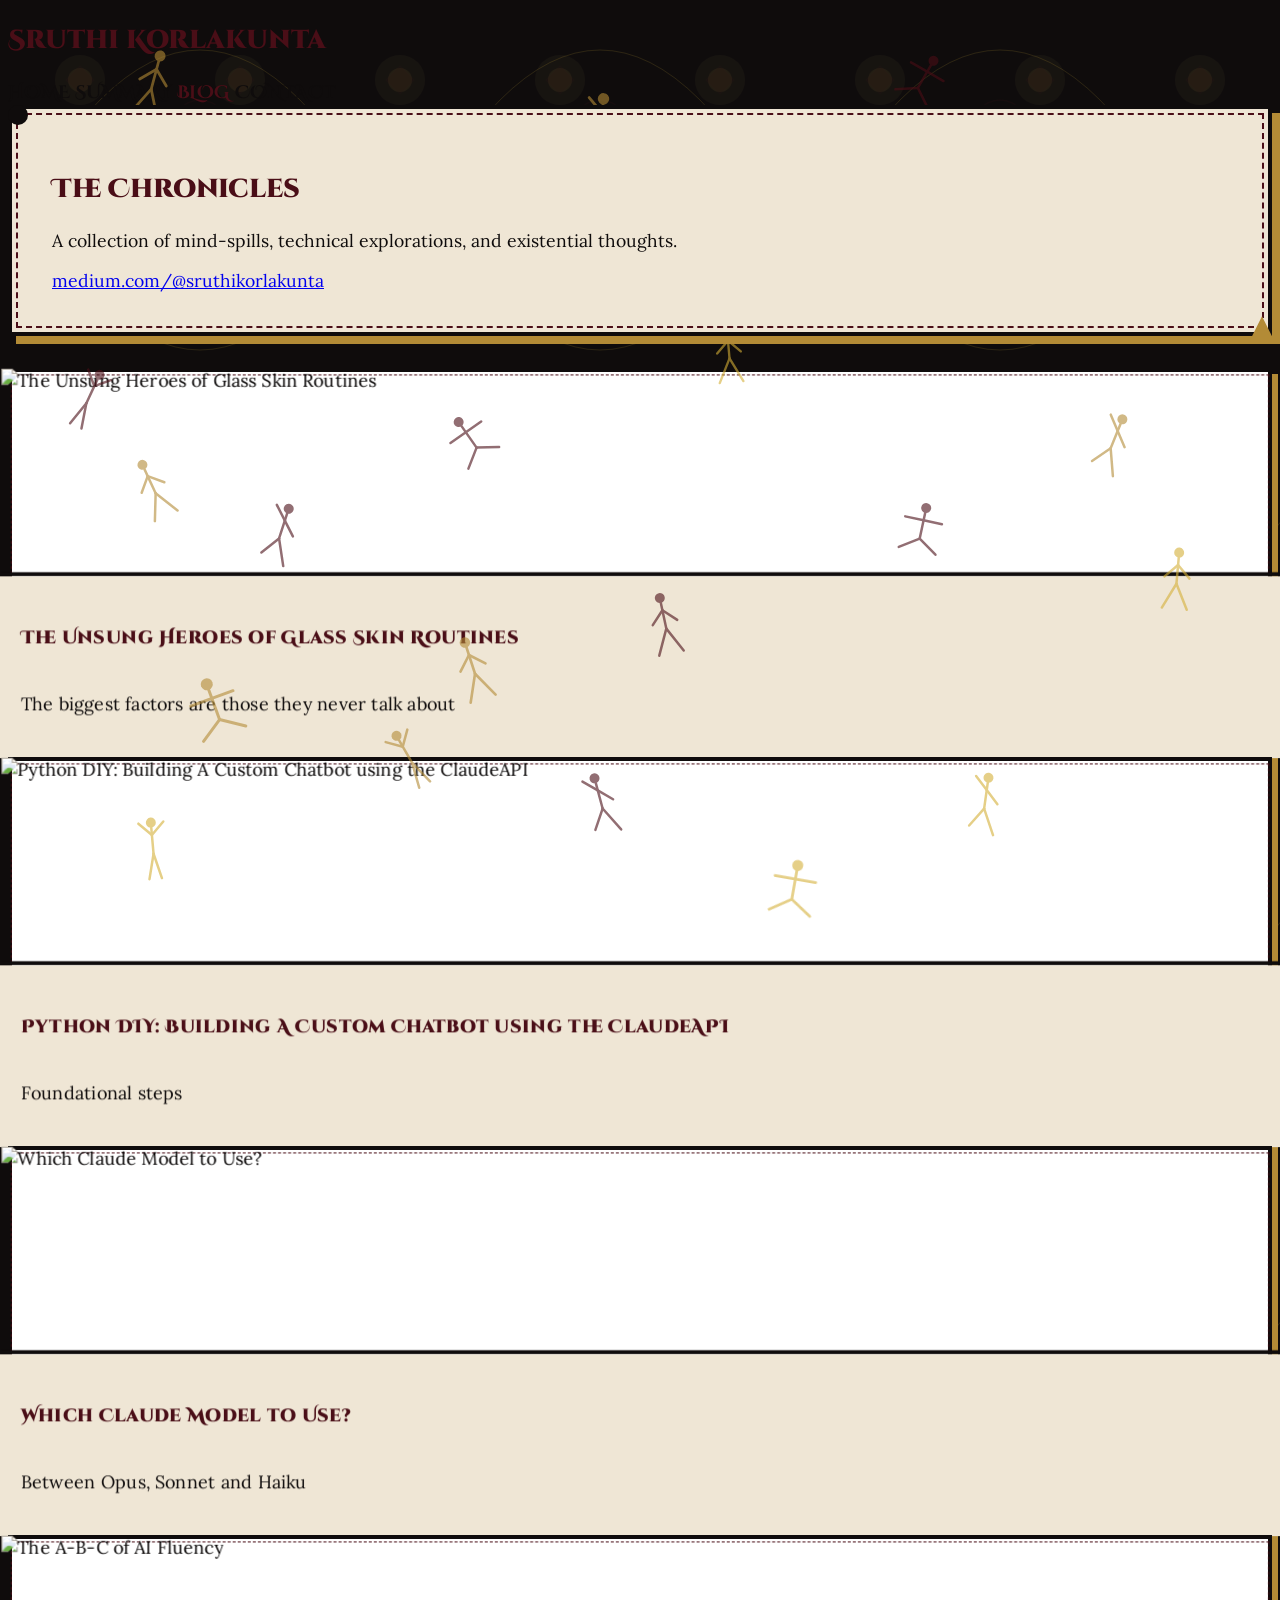
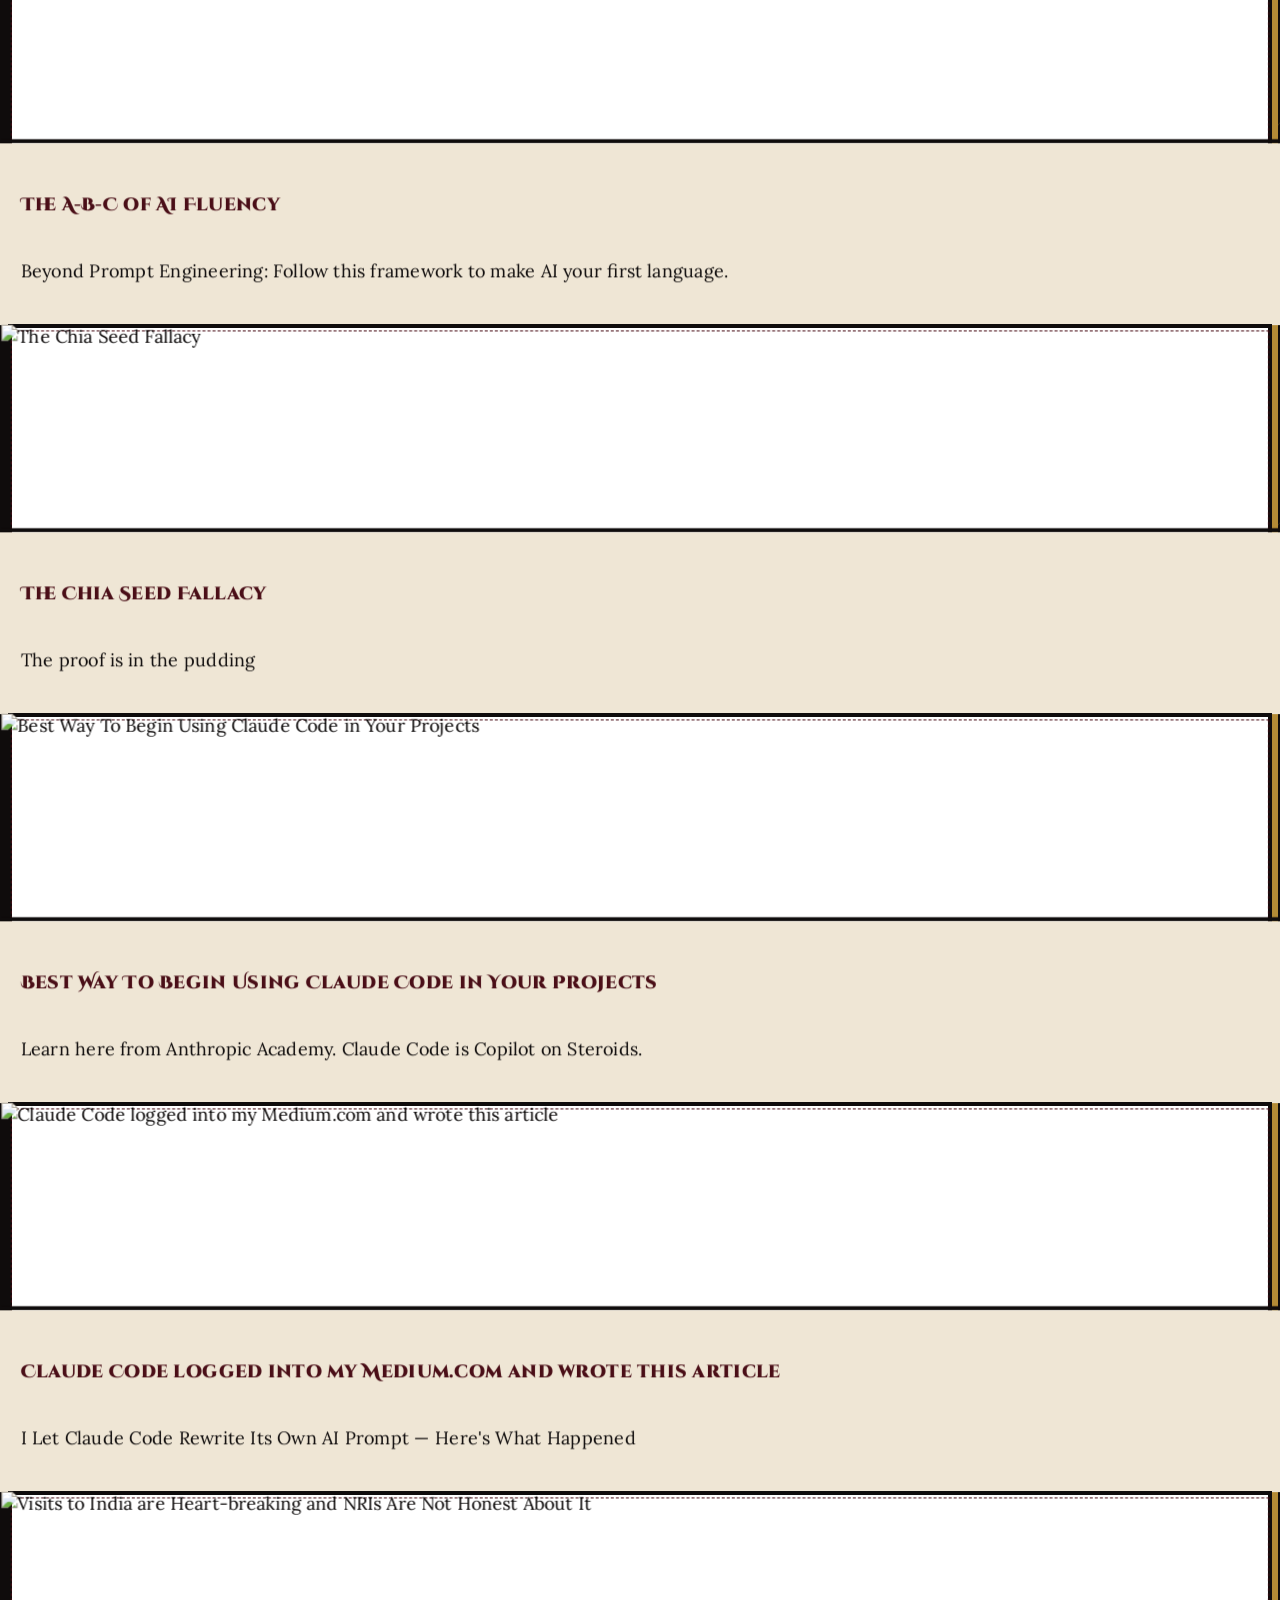
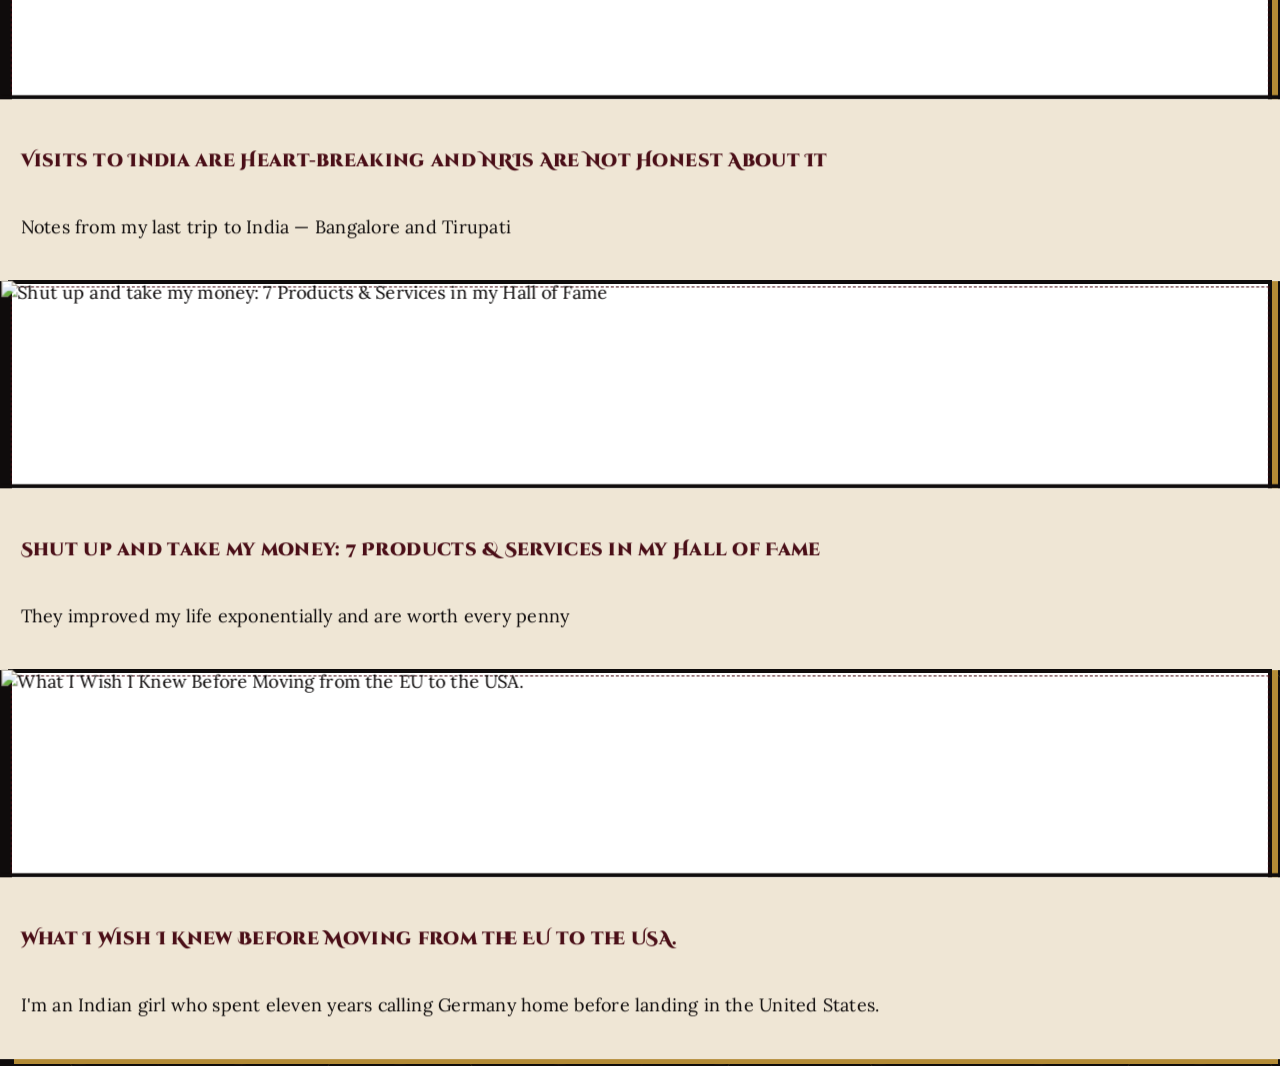
==== blog.html @ f7aee9c6 "Website ArtNouveau Initial commit with flat structure" ====
<!DOCTYPE html>
<html lang="en">
<head>
    <meta charset="UTF-8">
    <meta name="viewport" content="width=device-width, initial-scale=1.0">
    <title>Sruthi Korlakunta - Blog Chronicles</title>
    <script src="https://cdn.tailwindcss.com"></script>
    <link rel="preconnect" href="https://fonts.googleapis.com">
    <link rel="preconnect" href="https://fonts.gstatic.com" crossorigin>
    <link href="https://fonts.googleapis.com/css2?family=Cinzel+Decorative:wght@400;700;900&family=Lora:ital,wght@0,400;0,700;1,400&display=swap" rel="stylesheet">
    <style>
        :root {
            --klimt-gold: #B38B36;
            --klimt-yellow: #D4AF37;
            --klimt-red: #4A0E17;
            --klimt-black: #0F0C0C;
            --klimt-cream: #EFE6D5;
        }
        body {
            font-family: 'Lora', serif;
            background-color: var(--klimt-black);
            background-image: 
                url("data:image/svg+xml,%3Csvg xmlns='http://www.w3.org/2000/svg' width='160' height='160' viewBox='0 0 160 160'%3E%3Cg fill-opacity='0.07'%3E%3Cpath fill='%23B38B36' d='M0 80 Q 40 0, 80 80 T 160 80 Q 120 160, 80 80 T 0 80 Z'/%3E%3Cpath fill='%234A0E17' d='M80 0 Q 160 40, 80 80 T 80 160 Q 0 120, 80 80 T 80 0 Z'/%3E%3Ccircle cx='80' cy='80' r='25' fill='%23E5C158' fill-opacity='0.04'/%3E%3Ccircle cx='80' cy='80' r='12' fill='%23B38B36' fill-opacity='0.08'/%3E%3Crect x='70' y='70' width='20' height='20' fill='%234A0E17' fill-opacity='0.08' transform='rotate(45 80 80)'/%3E%3C/g%3E%3C/svg%3E"),
                url("data:image/svg+xml,%3Csvg xmlns='http://www.w3.org/2000/svg' width='400' height='400' viewBox='0 0 400 400'%3E%3Cpath d='M 100 100 Q 200 0 300 100 Q 400 200 300 300 Q 200 400 100 300 Q 0 200 100 100 Z' fill='none' stroke='%23D4AF37' stroke-width='1' stroke-opacity='0.15'/%3E%3Cpath d='M 150 150 Q 200 50 250 150 Q 350 200 250 250 Q 200 350 150 250 Q 50 200 150 150 Z' fill='none' stroke='%234A0E17' stroke-width='1' stroke-opacity='0.15'/%3E%3C/svg%3E");
            color: var(--klimt-black);
            min-height: 100vh;
            position: relative;
            overflow-x: hidden;
            font-size: 1.1rem;
        }
        
        h1, h2, h3, h4 {
            font-family: 'Cinzel Decorative', serif;
            color: var(--klimt-red);
            font-weight: 900;
        }
        
        .bento-box {
            background-color: var(--klimt-cream);
            border: 4px solid var(--klimt-black);
            border-radius: 0;
            position: relative;
            padding: 2.5rem;
            box-shadow: 8px 8px 0px var(--klimt-gold);
            z-index: 20;
            margin-bottom: 2rem;
        }

        .klimt-border {
            position: absolute;
            top: 4px; left: 4px; right: 4px; bottom: 4px;
            border: 2px dashed var(--klimt-red);
            pointer-events: none;
        }
        .klimt-border::before, .klimt-border::after {
            content: '';
            position: absolute;
            width: 20px; height: 20px;
            background-color: var(--klimt-black);
        }
        .klimt-border::before {
            top: -10px; left: -10px;
            border-radius: 50%;
        }
        .klimt-border::after {
            bottom: -10px; right: -10px;
            clip-path: polygon(50% 0%, 0% 100%, 100% 100%);
            background-color: var(--klimt-gold);
        }

        .link-hover {
            color: var(--klimt-black);
            text-decoration: none;
            transition: all 0.2s ease;
            font-family: 'Cinzel Decorative', serif;
            text-transform: uppercase;
            font-weight: 700;
        }
        .link-hover:hover {
            color: var(--klimt-red);
        }
        .active-link {
            color: var(--klimt-red);
            border-bottom: 2px solid var(--klimt-red);
        }

        /* ---------------------------------------------------
           Dancing Stick Figures Animations
           --------------------------------------------------- */
        .dancing-bg {
            position: fixed;
            top: 0; left: 0; right: 0; bottom: 0;
            pointer-events: none;
            z-index: 10;
            opacity: 0.6;
        }
        
        @keyframes flyOutCurve {
            0% { transform: translate(0, 0) scale(1) rotate(0deg); opacity: 1; filter: drop-shadow(0 0 8px currentColor); }
            100% { transform: translate(150vw, -150vh) scale(5) rotate(180deg); opacity: 0; filter: drop-shadow(0 0 30px currentColor); }
        }

        .dancer {
            position: absolute;
            width: 50px; height: 75px;
            pointer-events: auto;
            transition: filter 0.3s;
        }
        .dancer:hover {
            animation: flyOutCurve 1.5s cubic-bezier(0.25, 1, 0.5, 1) forwards !important;
            z-index: 100;
        }
        .dancer:hover .arm-l { animation: waveArmL 0.4s infinite alternate ease-in-out; }
        .dancer:hover .arm-r { animation: waveArmR 0.4s infinite alternate ease-in-out; }
        .dancer:hover .leg-l { animation: kickLegL 0.4s infinite alternate ease-in-out; }
        .dancer:hover .leg-r { animation: kickLegR 0.4s infinite alternate ease-in-out; }
        .dancer:hover .head { animation: bopHead 0.4s infinite alternate ease-in-out; }

        @keyframes waveArmL { to { transform: rotate(45deg); } }
        @keyframes waveArmR { to { transform: rotate(-45deg); } }
        @keyframes kickLegL { to { transform: rotate(30deg); } }
        @keyframes kickLegR { to { transform: rotate(-30deg); } }
        @keyframes bopHead { to { transform: translate(2px, 3px); } }

        /* 3D Dynamic Card Styling */
        .card-wrapper {
            perspective: 1200px;
            height: 100%;
            display: block;
        }
        .card-3d {
            background-color: #fff;
            border: 4px solid var(--klimt-black);
            height: 100%;
            display: flex;
            flex-direction: column;
            transform-style: preserve-3d;
            transition: transform 0.2s ease-out, box-shadow 0.2s ease-out;
            box-shadow: 6px 6px 0px var(--klimt-gold);
            position: relative;
            cursor: pointer;
        }
        .card-3d::after {
            content: '';
            position: absolute;
            top: 4px; left: 4px; right: 4px; bottom: 4px;
            border: 1px dashed var(--klimt-red);
            pointer-events: none;
            transform: translateZ(10px);
        }
        .card-image-container {
            height: 200px;
            overflow: hidden;
            border-bottom: 4px solid var(--klimt-black);
            transform: translateZ(20px);
        }
        .card-3d img {
            width: 100%;
            height: 100%;
            object-fit: cover;
            filter: sepia(0.2) contrast(1.1);
        }
        .card-content {
            padding: 1.5rem;
            flex-grow: 1;
            display: flex;
            flex-direction: column;
            transform: translateZ(30px);
            background-color: var(--klimt-cream);
        }
    </style>
</head>
<body class="p-6 md:p-12 flex flex-col min-h-screen">

    <!-- SVG Definitions for Stick Figures -->
    <svg width="0" height="0" style="position: absolute;">
        <defs>
            <g id="pose-1">
                <circle cx="20" cy="10" r="4" class="head" fill="currentColor" stroke="none" />
                <line x1="20" y1="14" x2="20" y2="35" class="body" stroke="currentColor" />
                <path d="M20,20 L10,30" class="arm-l" stroke="currentColor" style="transform-origin: 20px 20px;" />
                <path d="M20,20 L30,30" class="arm-r" stroke="currentColor" style="transform-origin: 20px 20px;" />
                <path d="M20,35 L10,55" class="leg-l" stroke="currentColor" style="transform-origin: 20px 35px;" />
                <path d="M20,35 L30,55" class="leg-r" stroke="currentColor" style="transform-origin: 20px 35px;" />
            </g>
            <g id="pose-2">
                <circle cx="20" cy="10" r="4" class="head" fill="currentColor" stroke="none" />
                <line x1="20" y1="14" x2="20" y2="35" class="body" stroke="currentColor" />
                <path d="M20,20 L10,10" class="arm-l" stroke="currentColor" style="transform-origin: 20px 20px;" />
                <path d="M20,20 L30,30" class="arm-r" stroke="currentColor" style="transform-origin: 20px 20px;" />
                <path d="M20,35 L10,50" class="leg-l" stroke="currentColor" style="transform-origin: 20px 35px;" />
                <path d="M20,35 L30,55" class="leg-r" stroke="currentColor" style="transform-origin: 20px 35px;" />
            </g>
            <g id="pose-3">
                <circle cx="20" cy="10" r="4" class="head" fill="currentColor" stroke="none" />
                <line x1="20" y1="14" x2="20" y2="35" class="body" stroke="currentColor" />
                <path d="M20,20 L10,10" class="arm-l" stroke="currentColor" style="transform-origin: 20px 20px;" />
                <path d="M20,20 L30,10" class="arm-r" stroke="currentColor" style="transform-origin: 20px 20px;" />
                <path d="M20,35 L15,55" class="leg-l" stroke="currentColor" style="transform-origin: 20px 35px;" />
                <path d="M20,35 L25,55" class="leg-r" stroke="currentColor" style="transform-origin: 20px 35px;" />
            </g>
            <g id="pose-4">
                <circle cx="20" cy="10" r="4" class="head" fill="currentColor" stroke="none" />
                <line x1="20" y1="14" x2="20" y2="35" class="body" stroke="currentColor" />
                <path d="M20,20 L5,20" class="arm-l" stroke="currentColor" style="transform-origin: 20px 20px;" />
                <path d="M20,20 L35,20" class="arm-r" stroke="currentColor" style="transform-origin: 20px 20px;" />
                <path d="M20,35 L5,45" class="leg-l" stroke="currentColor" style="transform-origin: 20px 35px;" />
                <path d="M20,35 L35,45" class="leg-r" stroke="currentColor" style="transform-origin: 20px 35px;" />
            </g>
        </defs>
    </svg>

    <div class="dancing-bg">
        <svg class="dancer" style="top: 5%; left: 10%; transform: rotate(15deg) scale(1.1); color: var(--klimt-gold);" viewBox="0 0 40 60" stroke-width="2" fill="none" stroke-linecap="round"><use href="#pose-1"/></svg>
        <svg class="dancer" style="top: 15%; left: 85%; transform: rotate(-10deg); color: var(--klimt-yellow);" viewBox="0 0 40 60" stroke-width="2" fill="none" stroke-linecap="round"><use href="#pose-2"/></svg>
        <svg class="dancer" style="top: 40%; left: 5%; transform: rotate(25deg); color: var(--klimt-red);" viewBox="0 0 40 60" stroke-width="2" fill="none" stroke-linecap="round"><use href="#pose-3"/></svg>
        <svg class="dancer" style="top: 75%; left: 15%; transform: rotate(-20deg) scale(1.2); color: var(--klimt-gold);" viewBox="0 0 40 60" stroke-width="2" fill="none" stroke-linecap="round"><use href="#pose-4"/></svg>
        <svg class="dancer" style="top: 60%; left: 90%; transform: rotate(5deg); color: var(--klimt-yellow);" viewBox="0 0 40 60" stroke-width="2" fill="none" stroke-linecap="round"><use href="#pose-1"/></svg>
        <svg class="dancer" style="top: 85%; left: 45%; transform: rotate(-15deg); color: var(--klimt-red);" viewBox="0 0 40 60" stroke-width="2" fill="none" stroke-linecap="round"><use href="#pose-2"/></svg>
        <svg class="dancer" style="top: 25%; left: 65%; transform: rotate(35deg) scale(0.9); color: var(--klimt-gold);" viewBox="0 0 40 60" stroke-width="2" fill="none" stroke-linecap="round"><use href="#pose-3"/></svg>
        <svg class="dancer" style="top: 45%; left: 35%; transform: rotate(-35deg); color: var(--klimt-red);" viewBox="0 0 40 60" stroke-width="2" fill="none" stroke-linecap="round"><use href="#pose-4"/></svg>
        <svg class="dancer" style="top: 30%; left: 25%; transform: rotate(45deg); color: var(--klimt-yellow);" viewBox="0 0 40 60" stroke-width="2" fill="none" stroke-linecap="round"><use href="#pose-1"/></svg>
        <svg class="dancer" style="top: 10%; left: 45%; transform: rotate(5deg) scale(1.15); color: var(--klimt-gold);" viewBox="0 0 40 60" stroke-width="2" fill="none" stroke-linecap="round"><use href="#pose-2"/></svg>
        <svg class="dancer" style="top: 90%; left: 10%; transform: rotate(-5deg); color: var(--klimt-yellow);" viewBox="0 0 40 60" stroke-width="2" fill="none" stroke-linecap="round"><use href="#pose-3"/></svg>
        <svg class="dancer" style="top: 55%; left: 70%; transform: rotate(12deg); color: var(--klimt-red);" viewBox="0 0 40 60" stroke-width="2" fill="none" stroke-linecap="round"><use href="#pose-4"/></svg>
        <svg class="dancer" style="top: 70%; left: 35%; transform: rotate(-18deg) scale(1.05); color: var(--klimt-gold);" viewBox="0 0 40 60" stroke-width="2" fill="none" stroke-linecap="round"><use href="#pose-1"/></svg>
        <svg class="dancer" style="top: 85%; left: 75%; transform: rotate(8deg); color: var(--klimt-yellow);" viewBox="0 0 40 60" stroke-width="2" fill="none" stroke-linecap="round"><use href="#pose-2"/></svg>
        <svg class="dancer" style="top: 20%; left: 40%; transform: rotate(-25deg); color: var(--klimt-red);" viewBox="0 0 40 60" stroke-width="2" fill="none" stroke-linecap="round"><use href="#pose-3"/></svg>
        <svg class="dancer" style="top: 12%; left: 25%; transform: rotate(40deg); color: var(--klimt-gold);" viewBox="0 0 40 60" stroke-width="2" fill="none" stroke-linecap="round"><use href="#pose-4"/></svg>
        <svg class="dancer" style="top: 35%; left: 55%; transform: rotate(-5deg) scale(0.95); color: var(--klimt-yellow);" viewBox="0 0 40 60" stroke-width="2" fill="none" stroke-linecap="round"><use href="#pose-1"/></svg>
        <svg class="dancer" style="top: 55%; left: 20%; transform: rotate(18deg); color: var(--klimt-red);" viewBox="0 0 40 60" stroke-width="2" fill="none" stroke-linecap="round"><use href="#pose-2"/></svg>
        <svg class="dancer" style="top: 80%; left: 30%; transform: rotate(-30deg); color: var(--klimt-gold);" viewBox="0 0 40 60" stroke-width="2" fill="none" stroke-linecap="round"><use href="#pose-3"/></svg>
        <svg class="dancer" style="top: 95%; left: 60%; transform: rotate(10deg) scale(1.1); color: var(--klimt-yellow);" viewBox="0 0 40 60" stroke-width="2" fill="none" stroke-linecap="round"><use href="#pose-4"/></svg>
        <svg class="dancer" style="top: 65%; left: 50%; transform: rotate(-12deg); color: var(--klimt-red);" viewBox="0 0 40 60" stroke-width="2" fill="none" stroke-linecap="round"><use href="#pose-1"/></svg>
        <svg class="dancer" style="top: 45%; left: 85%; transform: rotate(22deg); color: var(--klimt-gold);" viewBox="0 0 40 60" stroke-width="2" fill="none" stroke-linecap="round"><use href="#pose-2"/></svg>
        <svg class="dancer" style="top: 25%; left: 45%; transform: rotate(-8deg) scale(1.2); color: var(--klimt-yellow);" viewBox="0 0 40 60" stroke-width="2" fill="none" stroke-linecap="round"><use href="#pose-3"/></svg>
        <svg class="dancer" style="top: 5%; left: 70%; transform: rotate(30deg); color: var(--klimt-red);" viewBox="0 0 40 60" stroke-width="2" fill="none" stroke-linecap="round"><use href="#pose-4"/></svg>
        <svg class="dancer" style="top: 50%; left: 10%; transform: rotate(-25deg); color: var(--klimt-gold);" viewBox="0 0 40 60" stroke-width="2" fill="none" stroke-linecap="round"><use href="#pose-1"/></svg>
    </div>

    <nav class="flex justify-between items-center mb-12 z-20 relative max-w-7xl mx-auto bg-[var(--klimt-cream)] border-4 border-[var(--klimt-black)] p-4 shadow-[6px_6px_0px_var(--klimt-gold)] w-full">
        <h1 class="text-3xl lg:text-4xl font-black tracking-wider m-0 text-[var(--klimt-red)]">Sruthi Korlakunta</h1>
        <div class="space-x-6 text-xl">
            <a href="index.html" class="link-hover">Home</a>
            <a href="summary.html" class="link-hover">Summary</a>
            <a href="blog.html" class="link-hover active-link">Blog</a>
            <a href="contact.html" class="link-hover">Contact</a>
        </div>
    </nav>

    <main class="max-w-7xl mx-auto z-20 relative w-full items-stretch flex-grow mb-12">
        <div class="bento-box text-center mb-16">
            <div class="klimt-border"></div>
            <h2 class="text-5xl mb-4 text-[var(--klimt-red)]">The Chronicles</h2>
            <p class="text-xl text-[var(--klimt-black)] font-bold mb-4">A collection of mind-spills, technical explorations, and existential thoughts.</p>
            <a href="https://medium.com/@sruthikorlakunta" target="_blank" class="inline-block text-2xl font-black text-[var(--klimt-red)] underline hover:text-[var(--klimt-black)] transition-colors">medium.com/@sruthikorlakunta</a>
        </div>

        <div class="grid grid-cols-1 lg:grid-cols-2 gap-10 py-6 items-stretch">
            
            <!-- Card 1 -->
            <div class="card-wrapper" onclick="window.open('https://medium.com/in-fitness-and-in-health/the-unsung-heroes-of-glass-skin-routines-0a606324b039', '_blank')">
                <div class="card-3d">
                    <div class="card-image-container">
                        <img src="https://cdn-images-1.medium.com/max/1116/1*_PG0cG2fIJfRAqCnAKadkw.jpeg" alt="The Unsung Heroes of Glass Skin Routines">
                    </div>
                    <div class="card-content">
                        <h4 class="text-xl mb-3 leading-tight text-[var(--klimt-black)]">The Unsung Heroes of Glass Skin Routines</h4>
                        <p class="text-sm font-bold text-[var(--klimt-red)]">The biggest factors are those they never talk about</p>
                    </div>
                </div>
            </div>

            <!-- Card 2 -->
            <div class="card-wrapper" onclick="window.open('https://sruthikorlakunta.medium.com/python-diy-building-a-custom-chatbot-using-the-claudeapi-a6ece3fdf6e5', '_blank')">
                <div class="card-3d">
                    <div class="card-image-container">
                        <img src="https://cdn-images-1.medium.com/max/2600/0*GIgZw2O8y-AWhu2t" alt="Python DIY: Building A Custom Chatbot using the ClaudeAPI">
                    </div>
                    <div class="card-content">
                        <h4 class="text-xl mb-3 leading-tight text-[var(--klimt-black)]">Python DIY: Building A Custom Chatbot using the ClaudeAPI</h4>
                        <p class="text-sm font-bold text-[var(--klimt-red)]">Foundational steps</p>
                    </div>
                </div>
            </div>

            <!-- Card 3 -->
            <div class="card-wrapper" onclick="window.open('https://medium.com/design-bootcamp/which-claude-model-to-use-ffc32c545786', '_blank')">
                <div class="card-3d">
                    <div class="card-image-container">
                        <img src="https://cdn-images-1.medium.com/max/2600/0*v7wEe3DHc3WUk6ZT" alt="Which Claude Model to Use?">
                    </div>
                    <div class="card-content">
                        <h4 class="text-xl mb-3 leading-tight text-[var(--klimt-black)]">Which Claude Model to Use?</h4>
                        <p class="text-sm font-bold text-[var(--klimt-red)]">Between Opus, Sonnet and Haiku</p>
                    </div>
                </div>
            </div>

            <!-- Card 4 -->
            <div class="card-wrapper" onclick="window.open('https://sruthikorlakunta.medium.com/the-a-b-c-of-ai-fluency-bcc80635c61f', '_blank')">
                <div class="card-3d">
                    <div class="card-image-container">
                        <img src="https://cdn-images-1.medium.com/max/2600/0*CKvW3qwZiV23h-fA" alt="The A-B-C of AI Fluency">
                    </div>
                    <div class="card-content">
                        <h4 class="text-xl mb-3 leading-tight text-[var(--klimt-black)]">The A-B-C of AI Fluency</h4>
                        <p class="text-sm font-bold text-[var(--klimt-red)]">Beyond Prompt Engineering: Follow this framework to make AI your first language.</p>
                    </div>
                </div>
            </div>

            <!-- Card 5 -->
            <div class="card-wrapper" onclick="window.open('https://medium.com/in-fitness-and-in-health/the-chia-seed-fallacy-4d3dfdd81cae', '_blank')">
                <div class="card-3d">
                    <div class="card-image-container">
                        <img src="https://cdn-images-1.medium.com/max/2600/0*zGA6moN_Zi-gOoJx" alt="The Chia Seed Fallacy">
                    </div>
                    <div class="card-content">
                        <h4 class="text-xl mb-3 leading-tight text-[var(--klimt-black)]">The Chia Seed Fallacy</h4>
                        <p class="text-sm font-bold text-[var(--klimt-red)]">The proof is in the pudding</p>
                    </div>
                </div>
            </div>

            <!-- Card 6 -->
            <div class="card-wrapper" onclick="window.open('https://medium.datadriveninvestor.com/best-way-to-begin-using-claude-code-in-your-projects-e1f996934f50', '_blank')">
                <div class="card-3d">
                    <div class="card-image-container">
                        <img src="https://cdn-images-1.medium.com/max/2318/1*zwtAcstfRLHinsiJJvR--A.png" alt="Best Way To Begin Using Claude Code in Your Projects">
                    </div>
                    <div class="card-content">
                        <h4 class="text-xl mb-3 leading-tight text-[var(--klimt-black)]">Best Way To Begin Using Claude Code in Your Projects</h4>
                        <p class="text-sm font-bold text-[var(--klimt-red)]">Learn here from Anthropic Academy. Claude Code is Copilot on Steroids.</p>
                    </div>
                </div>
            </div>

            <!-- Card 7 -->
            <div class="card-wrapper" onclick="window.open('https://sruthikorlakunta.medium.com/claude-code-logged-into-my-medium-com-and-wrote-this-article-d4ea207ffb22', '_blank')">
                <div class="card-3d">
                    <div class="card-image-container">
                        <img src="https://cdn-images-1.medium.com/max/1200/1*p-O2Pjgvl8O_3M_9dM9X7A.png" alt="Claude Code logged into my Medium.com and wrote this article">
                    </div>
                    <div class="card-content">
                        <h4 class="text-xl mb-3 leading-tight text-[var(--klimt-black)]">Claude Code logged into my Medium.com and wrote this article</h4>
                        <p class="text-sm font-bold text-[var(--klimt-red)]">I Let Claude Code Rewrite Its Own AI Prompt — Here's What Happened</p>
                    </div>
                </div>
            </div>

            <!-- Card 8 -->
            <div class="card-wrapper" onclick="window.open('https://aninjusticemag.com/visits-to-india-are-heart-breaking-and-nris-are-not-honest-about-it-dcc13cd1e5e7', '_blank')">
                <div class="card-3d">
                    <div class="card-image-container">
                        <img src="https://cdn-images-1.medium.com/max/2600/1*cBd_cPiNo9pGzZVM9qfWVQ.jpeg" alt="Visits to India are Heart-breaking and NRIs Are Not Honest About It">
                    </div>
                    <div class="card-content">
                        <h4 class="text-xl mb-3 leading-tight text-[var(--klimt-black)]">Visits to India are Heart-breaking and NRIs Are Not Honest About It</h4>
                        <p class="text-sm font-bold text-[var(--klimt-red)]">Notes from my last trip to India — Bangalore and Tirupati</p>
                    </div>
                </div>
            </div>

            <!-- Card 9 -->
            <div class="card-wrapper" onclick="window.open('https://sruthikorlakunta.medium.com/shut-up-and-take-my-money-7-products-services-in-my-hall-of-fame-ce4736758617', '_blank')">
                <div class="card-3d">
                    <div class="card-image-container">
                        <img src="https://cdn-images-1.medium.com/max/2600/1*xFBwd_tkvtxh_OijU2HppQ.jpeg" alt="Shut up and take my money: 7 Products & Services in my Hall of Fame">
                    </div>
                    <div class="card-content">
                        <h4 class="text-xl mb-3 leading-tight text-[var(--klimt-black)]">Shut up and take my money: 7 Products & Services in my Hall of Fame</h4>
                        <p class="text-sm font-bold text-[var(--klimt-red)]">They improved my life exponentially and are worth every penny</p>
                    </div>
                </div>
            </div>

            <!-- Card 10 -->
            <div class="card-wrapper" onclick="window.open('https://sruthikorlakunta.medium.com/what-i-wish-i-knew-before-moving-from-the-eu-to-the-usa-8b7bab8f960b', '_blank')">
                <div class="card-3d">
                    <div class="card-image-container">
                        <img src="https://cdn-images-1.medium.com/max/2268/1*11Qfyk0oO9iiKmg7krOybQ.jpeg" alt="What I Wish I Knew Before Moving from the EU to the USA.">
                    </div>
                    <div class="card-content">
                        <h4 class="text-xl mb-3 leading-tight text-[var(--klimt-black)]">What I Wish I Knew Before Moving from the EU to the USA.</h4>
                        <p class="text-sm font-bold text-[var(--klimt-red)]">I'm an Indian girl who spent eleven years calling Germany home before landing in the United States.</p>
                    </div>
                </div>
            </div>

        </div>
    </main>

    <script>
        // 3D Tilt Effect for Cards
        document.querySelectorAll('.card-wrapper').forEach(wrapper => {
            const card = wrapper.querySelector('.card-3d');
            
            wrapper.addEventListener('mousemove', e => {
                const rect = wrapper.getBoundingClientRect();
                const x = e.clientX - rect.left; // x position within the element
                const y = e.clientY - rect.top;  // y position within the element
                
                const centerX = rect.width / 2;
                const centerY = rect.height / 2;
                
                // Calculate rotation (max 15 degrees)
                const rotateX = ((y - centerY) / centerY) * -15;
                const rotateY = ((x - centerX) / centerX) * 15;
                
                card.style.transform = `rotateX(${rotateX}deg) rotateY(${rotateY}deg) scale3d(1.05, 1.05, 1.05)`;
                card.style.boxShadow = `${-rotateY}px ${rotateX + 10}px 0px var(--klimt-gold)`;
            });
            
            wrapper.addEventListener('mouseleave', () => {
                card.style.transform = `rotateX(0deg) rotateY(0deg) scale3d(1, 1, 1)`;
                card.style.boxShadow = `6px 6px 0px var(--klimt-gold)`;
            });
        });
    </script>
</body>
</html>
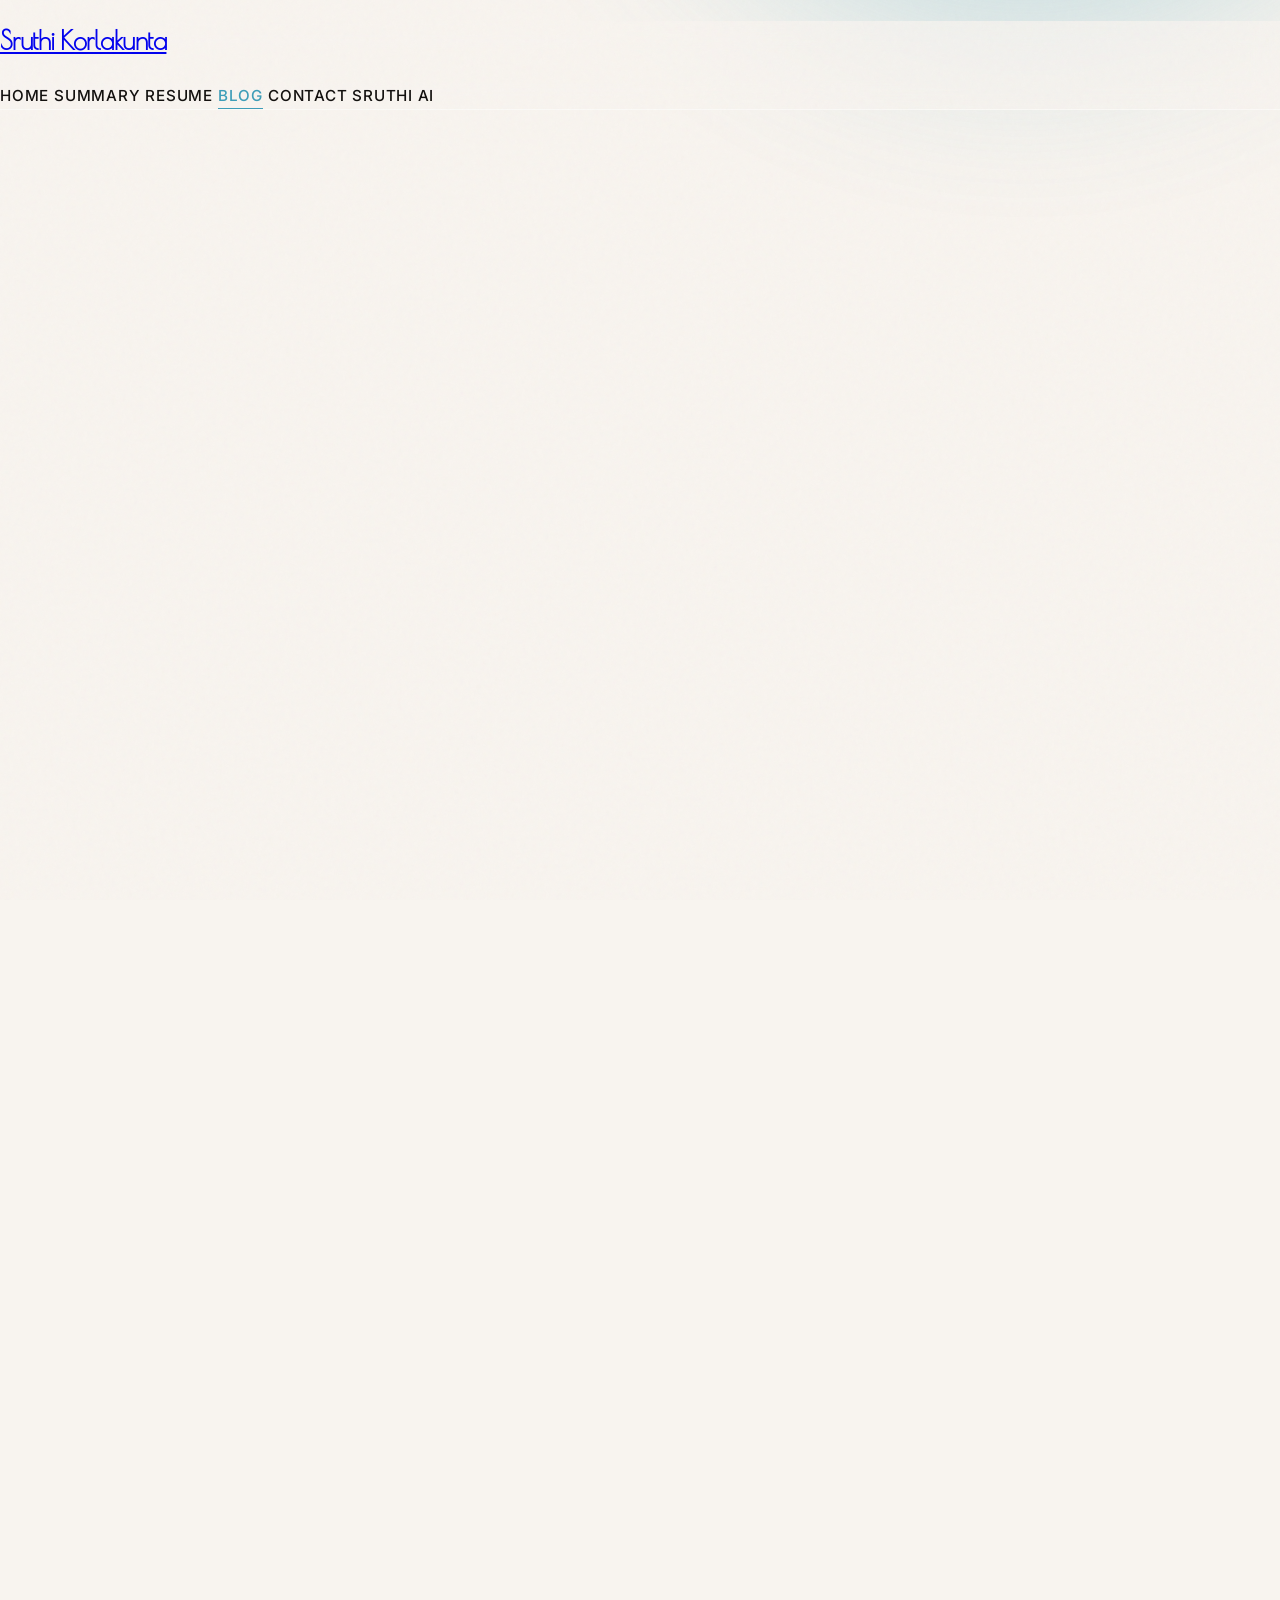
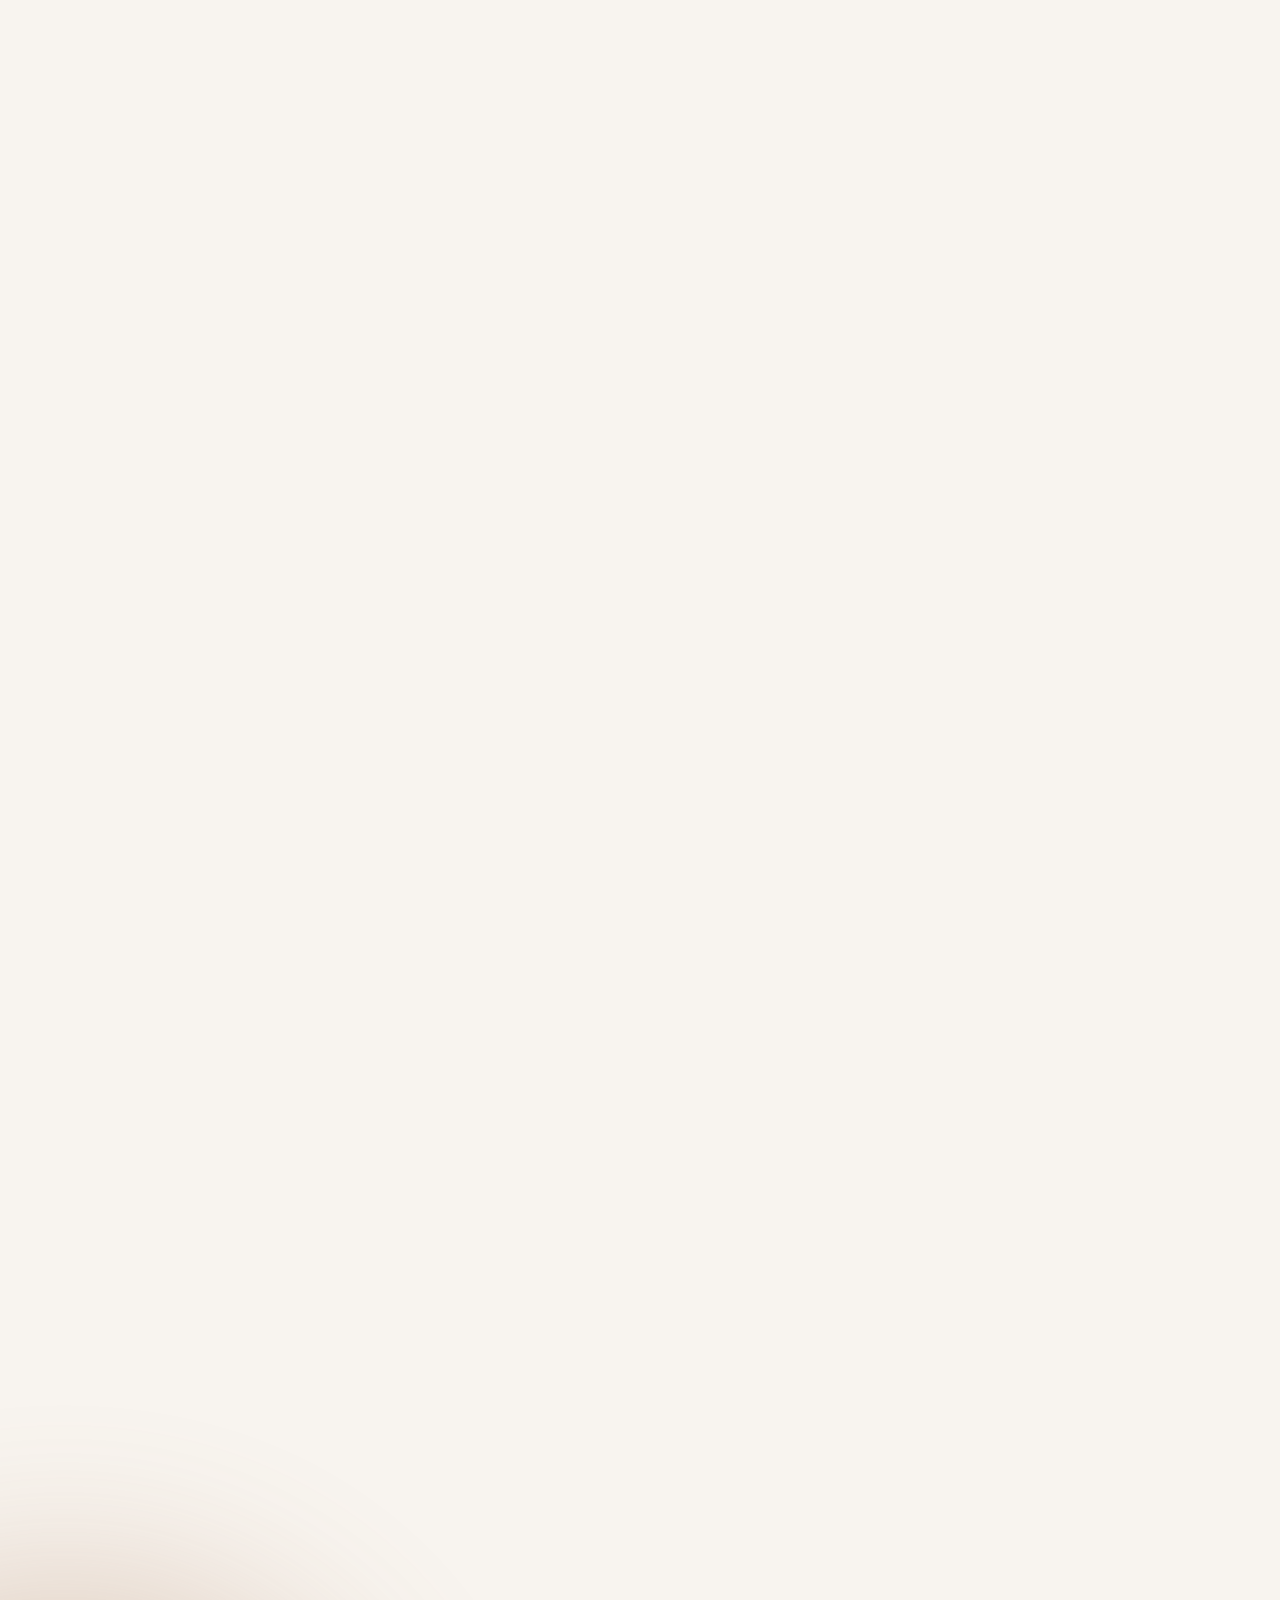
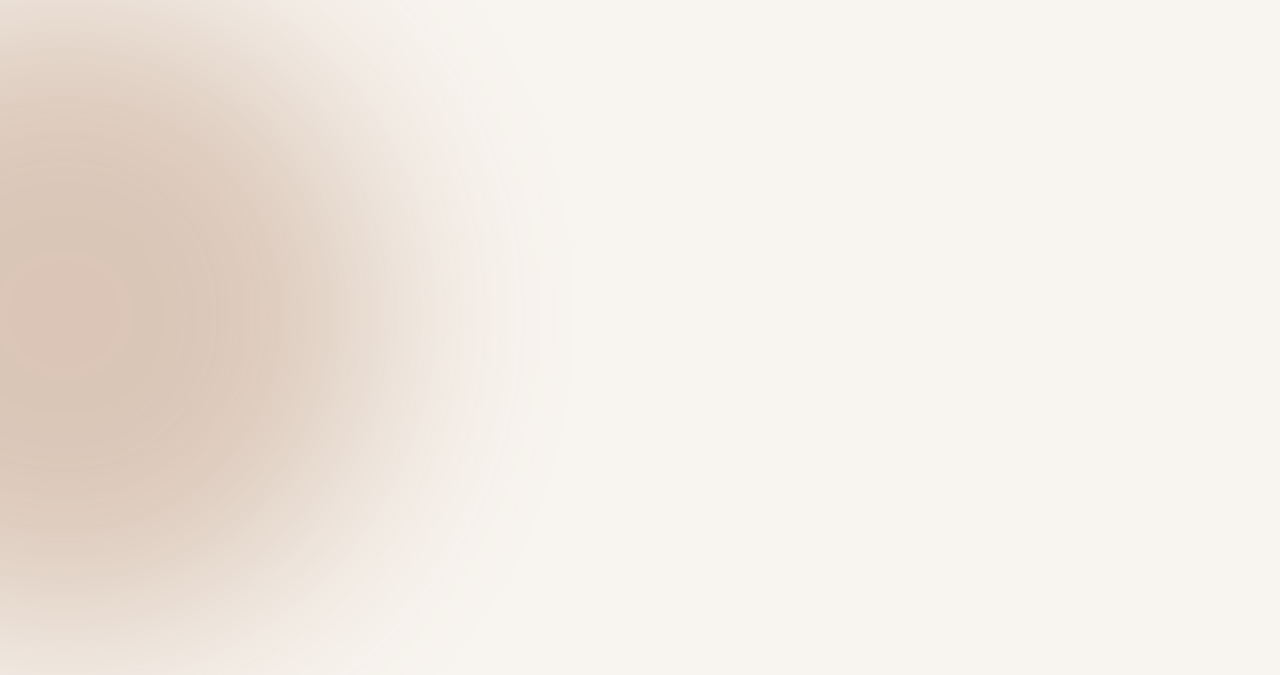
==== commit b8cf052f: "Ready for production deployment" ====
--- a/blog.html
+++ b/blog.html
@@ -7,384 +7,278 @@
     <script src="https://cdn.tailwindcss.com"></script>
     <link rel="preconnect" href="https://fonts.googleapis.com">
     <link rel="preconnect" href="https://fonts.gstatic.com" crossorigin>
-    <link href="https://fonts.googleapis.com/css2?family=Cinzel+Decorative:wght@400;700;900&family=Lora:ital,wght@0,400;0,700;1,400&display=swap" rel="stylesheet">
+    <link href="https://fonts.googleapis.com/css2?family=Poiret+One&family=Cormorant+Garamond:ital,wght@0,400;0,600;0,700;1,400&family=Inter:wght@300;400;500;600&display=swap" rel="stylesheet">
+    <script src="https://cdnjs.cloudflare.com/ajax/libs/gsap/3.12.2/gsap.min.js"></script>
+    <script src="https://cdnjs.cloudflare.com/ajax/libs/gsap/3.12.2/ScrollTrigger.min.js"></script>
     <style>
         :root {
-            --klimt-gold: #B38B36;
-            --klimt-yellow: #D4AF37;
-            --klimt-red: #4A0E17;
-            --klimt-black: #0F0C0C;
-            --klimt-cream: #EFE6D5;
-        }
+            --bg-cream: #F8F4EF;
+            --text-black: #110F0D;
+            --accent-cyan: #3C9DB8;
+            --accent-rust: #965D37;
+            --glass-bg: rgba(248, 244, 239, 0.7);
+            --glass-border: rgba(255, 255, 255, 0.5);
+        }
+        
         body {
-            font-family: 'Lora', serif;
-            background-color: var(--klimt-black);
-            background-image: 
-                url("data:image/svg+xml,%3Csvg xmlns='http://www.w3.org/2000/svg' width='160' height='160' viewBox='0 0 160 160'%3E%3Cg fill-opacity='0.07'%3E%3Cpath fill='%23B38B36' d='M0 80 Q 40 0, 80 80 T 160 80 Q 120 160, 80 80 T 0 80 Z'/%3E%3Cpath fill='%234A0E17' d='M80 0 Q 160 40, 80 80 T 80 160 Q 0 120, 80 80 T 80 0 Z'/%3E%3Ccircle cx='80' cy='80' r='25' fill='%23E5C158' fill-opacity='0.04'/%3E%3Ccircle cx='80' cy='80' r='12' fill='%23B38B36' fill-opacity='0.08'/%3E%3Crect x='70' y='70' width='20' height='20' fill='%234A0E17' fill-opacity='0.08' transform='rotate(45 80 80)'/%3E%3C/g%3E%3C/svg%3E"),
-                url("data:image/svg+xml,%3Csvg xmlns='http://www.w3.org/2000/svg' width='400' height='400' viewBox='0 0 400 400'%3E%3Cpath d='M 100 100 Q 200 0 300 100 Q 400 200 300 300 Q 200 400 100 300 Q 0 200 100 100 Z' fill='none' stroke='%23D4AF37' stroke-width='1' stroke-opacity='0.15'/%3E%3Cpath d='M 150 150 Q 200 50 250 150 Q 350 200 250 250 Q 200 350 150 250 Q 50 200 150 150 Z' fill='none' stroke='%234A0E17' stroke-width='1' stroke-opacity='0.15'/%3E%3C/svg%3E");
-            color: var(--klimt-black);
+            font-family: 'Inter', sans-serif;
+            background-color: var(--bg-cream);
+            color: var(--text-black);
             min-height: 100vh;
             position: relative;
             overflow-x: hidden;
-            font-size: 1.1rem;
-        }
-        
+            font-size: 1.05rem;
+            line-height: 1.6;
+            margin: 0;
+        }
+
+        body::before {
+            content: "";
+            position: fixed;
+            top: 0; left: 0; width: 100%; height: 100%;
+            pointer-events: none;
+            z-index: 9999;
+            background-image: url("data:image/svg+xml,%3Csvg viewBox='0 0 200 200' xmlns='http://www.w3.org/2000/svg'%3E%3Cfilter id='noiseFilter'%3E%3CfeTurbulence type='fractalNoise' baseFrequency='0.8' numOctaves='3' stitchTiles='stitch'/%3E%3C/filter%3E%3Crect width='100%25' height='100%25' filter='url(%23noiseFilter)' opacity='0.05'/%3E%3C/svg%3E");
+            opacity: 0.6;
+        }
+
         h1, h2, h3, h4 {
-            font-family: 'Cinzel Decorative', serif;
-            color: var(--klimt-red);
-            font-weight: 900;
-        }
-        
-        .bento-box {
-            background-color: var(--klimt-cream);
-            border: 4px solid var(--klimt-black);
-            border-radius: 0;
+            font-family: 'Poiret One', cursive;
+            font-weight: 600;
+            color: var(--text-black);
+            letter-spacing: -0.02em;
+        }
+
+        .font-serif-custom {
+            font-family: 'Poiret One', cursive;
+        }
+
+        .glass-nav {
+            background: var(--glass-bg);
+            backdrop-filter: blur(12px);
+            -webkit-backdrop-filter: blur(12px);
+            border-bottom: 1px solid var(--glass-border);
+            position: sticky;
+            top: 0;
+            z-index: 100;
+        }
+
+        .glass-card {
+            background: rgba(255, 255, 255, 0.4);
+            backdrop-filter: blur(20px);
+            -webkit-backdrop-filter: blur(20px);
+            border: 1px solid rgba(255, 255, 255, 0.6);
+            border-radius: 24px;
+            box-shadow: 0 10px 40px rgba(0, 0, 0, 0.03);
+            transition: transform 0.4s ease, box-shadow 0.4s ease;
+            overflow: hidden;
+        }
+        .glass-card:hover {
+            transform: translateY(-5px);
+            box-shadow: 0 15px 50px rgba(0, 0, 0, 0.06);
+        }
+
+        .text-cyan { color: var(--accent-cyan); }
+        .text-rust { color: var(--accent-rust); }
+
+        .link-hover {
+            color: var(--text-black);
+            text-decoration: none;
+            transition: color 0.3s ease;
             position: relative;
-            padding: 2.5rem;
-            box-shadow: 8px 8px 0px var(--klimt-gold);
-            z-index: 20;
-            margin-bottom: 2rem;
-        }
-
-        .klimt-border {
-            position: absolute;
-            top: 4px; left: 4px; right: 4px; bottom: 4px;
-            border: 2px dashed var(--klimt-red);
-            pointer-events: none;
-        }
-        .klimt-border::before, .klimt-border::after {
+            font-weight: 500;
+            font-size: 0.95rem;
+            text-transform: uppercase;
+            letter-spacing: 0.05em;
+        }
+        .link-hover::after {
             content: '';
             position: absolute;
-            width: 20px; height: 20px;
-            background-color: var(--klimt-black);
-        }
-        .klimt-border::before {
-            top: -10px; left: -10px;
+            width: 0;
+            height: 1px;
+            bottom: -4px;
+            left: 0;
+            background-color: var(--accent-cyan);
+            transition: width 0.3s ease;
+        }
+        .link-hover:hover::after, .active-link::after {
+            width: 100%;
+        }
+        .active-link {
+            color: var(--accent-cyan);
+        }
+
+        .blob {
+            position: absolute;
+            filter: blur(100px);
+            z-index: -1;
+            opacity: 0.3;
+            animation: moveBlob 25s infinite alternate ease-in-out;
             border-radius: 50%;
         }
-        .klimt-border::after {
-            bottom: -10px; right: -10px;
-            clip-path: polygon(50% 0%, 0% 100%, 100% 100%);
-            background-color: var(--klimt-gold);
-        }
-
-        .link-hover {
-            color: var(--klimt-black);
-            text-decoration: none;
-            transition: all 0.2s ease;
-            font-family: 'Cinzel Decorative', serif;
-            text-transform: uppercase;
-            font-weight: 700;
-        }
-        .link-hover:hover {
-            color: var(--klimt-red);
-        }
-        .active-link {
-            color: var(--klimt-red);
-            border-bottom: 2px solid var(--klimt-red);
-        }
-
-        /* ---------------------------------------------------
-           Dancing Stick Figures Animations
-           --------------------------------------------------- */
-        .dancing-bg {
-            position: fixed;
-            top: 0; left: 0; right: 0; bottom: 0;
-            pointer-events: none;
-            z-index: 10;
-            opacity: 0.6;
-        }
-        
-        @keyframes flyOutCurve {
-            0% { transform: translate(0, 0) scale(1) rotate(0deg); opacity: 1; filter: drop-shadow(0 0 8px currentColor); }
-            100% { transform: translate(150vw, -150vh) scale(5) rotate(180deg); opacity: 0; filter: drop-shadow(0 0 30px currentColor); }
-        }
-
-        .dancer {
-            position: absolute;
-            width: 50px; height: 75px;
-            pointer-events: auto;
-            transition: filter 0.3s;
-        }
-        .dancer:hover {
-            animation: flyOutCurve 1.5s cubic-bezier(0.25, 1, 0.5, 1) forwards !important;
-            z-index: 100;
-        }
-        .dancer:hover .arm-l { animation: waveArmL 0.4s infinite alternate ease-in-out; }
-        .dancer:hover .arm-r { animation: waveArmR 0.4s infinite alternate ease-in-out; }
-        .dancer:hover .leg-l { animation: kickLegL 0.4s infinite alternate ease-in-out; }
-        .dancer:hover .leg-r { animation: kickLegR 0.4s infinite alternate ease-in-out; }
-        .dancer:hover .head { animation: bopHead 0.4s infinite alternate ease-in-out; }
-
-        @keyframes waveArmL { to { transform: rotate(45deg); } }
-        @keyframes waveArmR { to { transform: rotate(-45deg); } }
-        @keyframes kickLegL { to { transform: rotate(30deg); } }
-        @keyframes kickLegR { to { transform: rotate(-30deg); } }
-        @keyframes bopHead { to { transform: translate(2px, 3px); } }
-
-        /* 3D Dynamic Card Styling */
-        .card-wrapper {
-            perspective: 1200px;
-            height: 100%;
-            display: block;
-        }
-        .card-3d {
-            background-color: #fff;
-            border: 4px solid var(--klimt-black);
-            height: 100%;
+        .blob-1 { top: -20%; right: -10%; width: 60vw; height: 60vw; background: var(--accent-cyan); }
+        .blob-2 { bottom: 0%; left: -20%; width: 50vw; height: 50vw; background: var(--accent-rust); }
+
+        @keyframes moveBlob {
+            0% { transform: translate(0, 0) scale(1); }
+            100% { transform: translate(-10%, 10%) scale(1.1); }
+        }
+
+        .gsap-reveal {
+            opacity: 0;
+            transform: translateY(40px);
+        }
+
+        .article-card {
             display: flex;
             flex-direction: column;
-            transform-style: preserve-3d;
-            transition: transform 0.2s ease-out, box-shadow 0.2s ease-out;
-            box-shadow: 6px 6px 0px var(--klimt-gold);
+            height: 100%;
+            cursor: pointer;
+        }
+        
+        .article-image-container {
+            height: 240px;
+            overflow: hidden;
             position: relative;
-            cursor: pointer;
-        }
-        .card-3d::after {
-            content: '';
-            position: absolute;
-            top: 4px; left: 4px; right: 4px; bottom: 4px;
-            border: 1px dashed var(--klimt-red);
-            pointer-events: none;
-            transform: translateZ(10px);
-        }
-        .card-image-container {
-            height: 200px;
-            overflow: hidden;
-            border-bottom: 4px solid var(--klimt-black);
-            transform: translateZ(20px);
-        }
-        .card-3d img {
+        }
+        
+        .article-image-container img {
             width: 100%;
             height: 100%;
             object-fit: cover;
-            filter: sepia(0.2) contrast(1.1);
-        }
-        .card-content {
-            padding: 1.5rem;
-            flex-grow: 1;
-            display: flex;
-            flex-direction: column;
-            transform: translateZ(30px);
-            background-color: var(--klimt-cream);
+            transition: transform 0.7s ease;
+        }
+
+        .article-card:hover .article-image-container img {
+            transform: scale(1.05);
         }
     </style>
 </head>
-<body class="p-6 md:p-12 flex flex-col min-h-screen">
-
-    <!-- SVG Definitions for Stick Figures -->
-    <svg width="0" height="0" style="position: absolute;">
-        <defs>
-            <g id="pose-1">
-                <circle cx="20" cy="10" r="4" class="head" fill="currentColor" stroke="none" />
-                <line x1="20" y1="14" x2="20" y2="35" class="body" stroke="currentColor" />
-                <path d="M20,20 L10,30" class="arm-l" stroke="currentColor" style="transform-origin: 20px 20px;" />
-                <path d="M20,20 L30,30" class="arm-r" stroke="currentColor" style="transform-origin: 20px 20px;" />
-                <path d="M20,35 L10,55" class="leg-l" stroke="currentColor" style="transform-origin: 20px 35px;" />
-                <path d="M20,35 L30,55" class="leg-r" stroke="currentColor" style="transform-origin: 20px 35px;" />
-            </g>
-            <g id="pose-2">
-                <circle cx="20" cy="10" r="4" class="head" fill="currentColor" stroke="none" />
-                <line x1="20" y1="14" x2="20" y2="35" class="body" stroke="currentColor" />
-                <path d="M20,20 L10,10" class="arm-l" stroke="currentColor" style="transform-origin: 20px 20px;" />
-                <path d="M20,20 L30,30" class="arm-r" stroke="currentColor" style="transform-origin: 20px 20px;" />
-                <path d="M20,35 L10,50" class="leg-l" stroke="currentColor" style="transform-origin: 20px 35px;" />
-                <path d="M20,35 L30,55" class="leg-r" stroke="currentColor" style="transform-origin: 20px 35px;" />
-            </g>
-            <g id="pose-3">
-                <circle cx="20" cy="10" r="4" class="head" fill="currentColor" stroke="none" />
-                <line x1="20" y1="14" x2="20" y2="35" class="body" stroke="currentColor" />
-                <path d="M20,20 L10,10" class="arm-l" stroke="currentColor" style="transform-origin: 20px 20px;" />
-                <path d="M20,20 L30,10" class="arm-r" stroke="currentColor" style="transform-origin: 20px 20px;" />
-                <path d="M20,35 L15,55" class="leg-l" stroke="currentColor" style="transform-origin: 20px 35px;" />
-                <path d="M20,35 L25,55" class="leg-r" stroke="currentColor" style="transform-origin: 20px 35px;" />
-            </g>
-            <g id="pose-4">
-                <circle cx="20" cy="10" r="4" class="head" fill="currentColor" stroke="none" />
-                <line x1="20" y1="14" x2="20" y2="35" class="body" stroke="currentColor" />
-                <path d="M20,20 L5,20" class="arm-l" stroke="currentColor" style="transform-origin: 20px 20px;" />
-                <path d="M20,20 L35,20" class="arm-r" stroke="currentColor" style="transform-origin: 20px 20px;" />
-                <path d="M20,35 L5,45" class="leg-l" stroke="currentColor" style="transform-origin: 20px 35px;" />
-                <path d="M20,35 L35,45" class="leg-r" stroke="currentColor" style="transform-origin: 20px 35px;" />
-            </g>
-        </defs>
-    </svg>
-
-    <div class="dancing-bg">
-        <svg class="dancer" style="top: 5%; left: 10%; transform: rotate(15deg) scale(1.1); color: var(--klimt-gold);" viewBox="0 0 40 60" stroke-width="2" fill="none" stroke-linecap="round"><use href="#pose-1"/></svg>
-        <svg class="dancer" style="top: 15%; left: 85%; transform: rotate(-10deg); color: var(--klimt-yellow);" viewBox="0 0 40 60" stroke-width="2" fill="none" stroke-linecap="round"><use href="#pose-2"/></svg>
-        <svg class="dancer" style="top: 40%; left: 5%; transform: rotate(25deg); color: var(--klimt-red);" viewBox="0 0 40 60" stroke-width="2" fill="none" stroke-linecap="round"><use href="#pose-3"/></svg>
-        <svg class="dancer" style="top: 75%; left: 15%; transform: rotate(-20deg) scale(1.2); color: var(--klimt-gold);" viewBox="0 0 40 60" stroke-width="2" fill="none" stroke-linecap="round"><use href="#pose-4"/></svg>
-        <svg class="dancer" style="top: 60%; left: 90%; transform: rotate(5deg); color: var(--klimt-yellow);" viewBox="0 0 40 60" stroke-width="2" fill="none" stroke-linecap="round"><use href="#pose-1"/></svg>
-        <svg class="dancer" style="top: 85%; left: 45%; transform: rotate(-15deg); color: var(--klimt-red);" viewBox="0 0 40 60" stroke-width="2" fill="none" stroke-linecap="round"><use href="#pose-2"/></svg>
-        <svg class="dancer" style="top: 25%; left: 65%; transform: rotate(35deg) scale(0.9); color: var(--klimt-gold);" viewBox="0 0 40 60" stroke-width="2" fill="none" stroke-linecap="round"><use href="#pose-3"/></svg>
-        <svg class="dancer" style="top: 45%; left: 35%; transform: rotate(-35deg); color: var(--klimt-red);" viewBox="0 0 40 60" stroke-width="2" fill="none" stroke-linecap="round"><use href="#pose-4"/></svg>
-        <svg class="dancer" style="top: 30%; left: 25%; transform: rotate(45deg); color: var(--klimt-yellow);" viewBox="0 0 40 60" stroke-width="2" fill="none" stroke-linecap="round"><use href="#pose-1"/></svg>
-        <svg class="dancer" style="top: 10%; left: 45%; transform: rotate(5deg) scale(1.15); color: var(--klimt-gold);" viewBox="0 0 40 60" stroke-width="2" fill="none" stroke-linecap="round"><use href="#pose-2"/></svg>
-        <svg class="dancer" style="top: 90%; left: 10%; transform: rotate(-5deg); color: var(--klimt-yellow);" viewBox="0 0 40 60" stroke-width="2" fill="none" stroke-linecap="round"><use href="#pose-3"/></svg>
-        <svg class="dancer" style="top: 55%; left: 70%; transform: rotate(12deg); color: var(--klimt-red);" viewBox="0 0 40 60" stroke-width="2" fill="none" stroke-linecap="round"><use href="#pose-4"/></svg>
-        <svg class="dancer" style="top: 70%; left: 35%; transform: rotate(-18deg) scale(1.05); color: var(--klimt-gold);" viewBox="0 0 40 60" stroke-width="2" fill="none" stroke-linecap="round"><use href="#pose-1"/></svg>
-        <svg class="dancer" style="top: 85%; left: 75%; transform: rotate(8deg); color: var(--klimt-yellow);" viewBox="0 0 40 60" stroke-width="2" fill="none" stroke-linecap="round"><use href="#pose-2"/></svg>
-        <svg class="dancer" style="top: 20%; left: 40%; transform: rotate(-25deg); color: var(--klimt-red);" viewBox="0 0 40 60" stroke-width="2" fill="none" stroke-linecap="round"><use href="#pose-3"/></svg>
-        <svg class="dancer" style="top: 12%; left: 25%; transform: rotate(40deg); color: var(--klimt-gold);" viewBox="0 0 40 60" stroke-width="2" fill="none" stroke-linecap="round"><use href="#pose-4"/></svg>
-        <svg class="dancer" style="top: 35%; left: 55%; transform: rotate(-5deg) scale(0.95); color: var(--klimt-yellow);" viewBox="0 0 40 60" stroke-width="2" fill="none" stroke-linecap="round"><use href="#pose-1"/></svg>
-        <svg class="dancer" style="top: 55%; left: 20%; transform: rotate(18deg); color: var(--klimt-red);" viewBox="0 0 40 60" stroke-width="2" fill="none" stroke-linecap="round"><use href="#pose-2"/></svg>
-        <svg class="dancer" style="top: 80%; left: 30%; transform: rotate(-30deg); color: var(--klimt-gold);" viewBox="0 0 40 60" stroke-width="2" fill="none" stroke-linecap="round"><use href="#pose-3"/></svg>
-        <svg class="dancer" style="top: 95%; left: 60%; transform: rotate(10deg) scale(1.1); color: var(--klimt-yellow);" viewBox="0 0 40 60" stroke-width="2" fill="none" stroke-linecap="round"><use href="#pose-4"/></svg>
-        <svg class="dancer" style="top: 65%; left: 50%; transform: rotate(-12deg); color: var(--klimt-red);" viewBox="0 0 40 60" stroke-width="2" fill="none" stroke-linecap="round"><use href="#pose-1"/></svg>
-        <svg class="dancer" style="top: 45%; left: 85%; transform: rotate(22deg); color: var(--klimt-gold);" viewBox="0 0 40 60" stroke-width="2" fill="none" stroke-linecap="round"><use href="#pose-2"/></svg>
-        <svg class="dancer" style="top: 25%; left: 45%; transform: rotate(-8deg) scale(1.2); color: var(--klimt-yellow);" viewBox="0 0 40 60" stroke-width="2" fill="none" stroke-linecap="round"><use href="#pose-3"/></svg>
-        <svg class="dancer" style="top: 5%; left: 70%; transform: rotate(30deg); color: var(--klimt-red);" viewBox="0 0 40 60" stroke-width="2" fill="none" stroke-linecap="round"><use href="#pose-4"/></svg>
-        <svg class="dancer" style="top: 50%; left: 10%; transform: rotate(-25deg); color: var(--klimt-gold);" viewBox="0 0 40 60" stroke-width="2" fill="none" stroke-linecap="round"><use href="#pose-1"/></svg>
-    </div>
-
-    <nav class="flex justify-between items-center mb-12 z-20 relative max-w-7xl mx-auto bg-[var(--klimt-cream)] border-4 border-[var(--klimt-black)] p-4 shadow-[6px_6px_0px_var(--klimt-gold)] w-full">
-        <h1 class="text-3xl lg:text-4xl font-black tracking-wider m-0 text-[var(--klimt-red)]">Sruthi Korlakunta</h1>
-        <div class="space-x-6 text-xl">
+<body>
+
+    <div class="blob blob-1"></div>
+    <div class="blob blob-2"></div>
+
+    <nav class="glass-nav py-4 px-6 md:px-12 flex flex-col md:flex-row justify-between items-center mb-12">
+        <h1 class="text-3xl md:text-4xl lg:text-5xl font-serif-custom font-bold m-0 text-black tracking-tight"><a href="index.html">Sruthi Korlakunta</a></h1>
+        <div class="flex flex-wrap justify-center gap-6 mt-4 md:mt-0">
             <a href="index.html" class="link-hover">Home</a>
             <a href="summary.html" class="link-hover">Summary</a>
+            <a href="resume.html" class="link-hover">Resume</a>
             <a href="blog.html" class="link-hover active-link">Blog</a>
             <a href="contact.html" class="link-hover">Contact</a>
+            <a href="knowledgeDB/index.html" class="link-hover">Sruthi AI</a>
         </div>
     </nav>
 
-    <main class="max-w-7xl mx-auto z-20 relative w-full items-stretch flex-grow mb-12">
-        <div class="bento-box text-center mb-16">
-            <div class="klimt-border"></div>
-            <h2 class="text-5xl mb-4 text-[var(--klimt-red)]">The Chronicles</h2>
-            <p class="text-xl text-[var(--klimt-black)] font-bold mb-4">A collection of mind-spills, technical explorations, and existential thoughts.</p>
-            <a href="https://medium.com/@sruthikorlakunta" target="_blank" class="inline-block text-2xl font-black text-[var(--klimt-red)] underline hover:text-[var(--klimt-black)] transition-colors">medium.com/@sruthikorlakunta</a>
+    <main class="max-w-7xl mx-auto px-6 md:px-12 w-full mb-20">
+        
+        <div class="text-center mb-16 gsap-reveal">
+            <h2 class="text-5xl md:text-6xl font-serif-custom mb-6 font-bold">The Chronicles</h2>
+            <p class="text-lg text-gray-600 mb-6 max-w-2xl mx-auto">A curated gallery of mind-spills, technical explorations, and existential thoughts beautifully woven into words.</p>
+            <a href="https://medium.com/@sruthikorlakunta" target="_blank" class="text-cyan font-medium uppercase tracking-widest text-sm hover:text-rust transition-colors border-b border-cyan hover:border-rust pb-1">Follow on Medium &rarr;</a>
         </div>
 
-        <div class="grid grid-cols-1 lg:grid-cols-2 gap-10 py-6 items-stretch">
+        <div class="grid grid-cols-1 md:grid-cols-2 lg:grid-cols-3 gap-8 pb-12">
             
-            <!-- Card 1 -->
-            <div class="card-wrapper" onclick="window.open('https://medium.com/in-fitness-and-in-health/the-unsung-heroes-of-glass-skin-routines-0a606324b039', '_blank')">
-                <div class="card-3d">
-                    <div class="card-image-container">
-                        <img src="https://cdn-images-1.medium.com/max/1116/1*_PG0cG2fIJfRAqCnAKadkw.jpeg" alt="The Unsung Heroes of Glass Skin Routines">
-                    </div>
-                    <div class="card-content">
-                        <h4 class="text-xl mb-3 leading-tight text-[var(--klimt-black)]">The Unsung Heroes of Glass Skin Routines</h4>
-                        <p class="text-sm font-bold text-[var(--klimt-red)]">The biggest factors are those they never talk about</p>
-                    </div>
-                </div>
-            </div>
-
-            <!-- Card 2 -->
-            <div class="card-wrapper" onclick="window.open('https://sruthikorlakunta.medium.com/python-diy-building-a-custom-chatbot-using-the-claudeapi-a6ece3fdf6e5', '_blank')">
-                <div class="card-3d">
-                    <div class="card-image-container">
-                        <img src="https://cdn-images-1.medium.com/max/2600/0*GIgZw2O8y-AWhu2t" alt="Python DIY: Building A Custom Chatbot using the ClaudeAPI">
-                    </div>
-                    <div class="card-content">
-                        <h4 class="text-xl mb-3 leading-tight text-[var(--klimt-black)]">Python DIY: Building A Custom Chatbot using the ClaudeAPI</h4>
-                        <p class="text-sm font-bold text-[var(--klimt-red)]">Foundational steps</p>
-                    </div>
-                </div>
-            </div>
-
-            <!-- Card 3 -->
-            <div class="card-wrapper" onclick="window.open('https://medium.com/design-bootcamp/which-claude-model-to-use-ffc32c545786', '_blank')">
-                <div class="card-3d">
-                    <div class="card-image-container">
-                        <img src="https://cdn-images-1.medium.com/max/2600/0*v7wEe3DHc3WUk6ZT" alt="Which Claude Model to Use?">
-                    </div>
-                    <div class="card-content">
-                        <h4 class="text-xl mb-3 leading-tight text-[var(--klimt-black)]">Which Claude Model to Use?</h4>
-                        <p class="text-sm font-bold text-[var(--klimt-red)]">Between Opus, Sonnet and Haiku</p>
-                    </div>
-                </div>
-            </div>
-
-            <!-- Card 4 -->
-            <div class="card-wrapper" onclick="window.open('https://sruthikorlakunta.medium.com/the-a-b-c-of-ai-fluency-bcc80635c61f', '_blank')">
-                <div class="card-3d">
-                    <div class="card-image-container">
-                        <img src="https://cdn-images-1.medium.com/max/2600/0*CKvW3qwZiV23h-fA" alt="The A-B-C of AI Fluency">
-                    </div>
-                    <div class="card-content">
-                        <h4 class="text-xl mb-3 leading-tight text-[var(--klimt-black)]">The A-B-C of AI Fluency</h4>
-                        <p class="text-sm font-bold text-[var(--klimt-red)]">Beyond Prompt Engineering: Follow this framework to make AI your first language.</p>
-                    </div>
-                </div>
-            </div>
-
-            <!-- Card 5 -->
-            <div class="card-wrapper" onclick="window.open('https://medium.com/in-fitness-and-in-health/the-chia-seed-fallacy-4d3dfdd81cae', '_blank')">
-                <div class="card-3d">
-                    <div class="card-image-container">
-                        <img src="https://cdn-images-1.medium.com/max/2600/0*zGA6moN_Zi-gOoJx" alt="The Chia Seed Fallacy">
-                    </div>
-                    <div class="card-content">
-                        <h4 class="text-xl mb-3 leading-tight text-[var(--klimt-black)]">The Chia Seed Fallacy</h4>
-                        <p class="text-sm font-bold text-[var(--klimt-red)]">The proof is in the pudding</p>
-                    </div>
-                </div>
-            </div>
-
-            <!-- Card 6 -->
-            <div class="card-wrapper" onclick="window.open('https://medium.datadriveninvestor.com/best-way-to-begin-using-claude-code-in-your-projects-e1f996934f50', '_blank')">
-                <div class="card-3d">
-                    <div class="card-image-container">
-                        <img src="https://cdn-images-1.medium.com/max/2318/1*zwtAcstfRLHinsiJJvR--A.png" alt="Best Way To Begin Using Claude Code in Your Projects">
-                    </div>
-                    <div class="card-content">
-                        <h4 class="text-xl mb-3 leading-tight text-[var(--klimt-black)]">Best Way To Begin Using Claude Code in Your Projects</h4>
-                        <p class="text-sm font-bold text-[var(--klimt-red)]">Learn here from Anthropic Academy. Claude Code is Copilot on Steroids.</p>
-                    </div>
-                </div>
-            </div>
-
-            <!-- Card 7 -->
-            <div class="card-wrapper" onclick="window.open('https://sruthikorlakunta.medium.com/claude-code-logged-into-my-medium-com-and-wrote-this-article-d4ea207ffb22', '_blank')">
-                <div class="card-3d">
-                    <div class="card-image-container">
-                        <img src="https://cdn-images-1.medium.com/max/1200/1*p-O2Pjgvl8O_3M_9dM9X7A.png" alt="Claude Code logged into my Medium.com and wrote this article">
-                    </div>
-                    <div class="card-content">
-                        <h4 class="text-xl mb-3 leading-tight text-[var(--klimt-black)]">Claude Code logged into my Medium.com and wrote this article</h4>
-                        <p class="text-sm font-bold text-[var(--klimt-red)]">I Let Claude Code Rewrite Its Own AI Prompt — Here's What Happened</p>
-                    </div>
-                </div>
-            </div>
-
-            <!-- Card 8 -->
-            <div class="card-wrapper" onclick="window.open('https://aninjusticemag.com/visits-to-india-are-heart-breaking-and-nris-are-not-honest-about-it-dcc13cd1e5e7', '_blank')">
-                <div class="card-3d">
-                    <div class="card-image-container">
-                        <img src="https://cdn-images-1.medium.com/max/2600/1*cBd_cPiNo9pGzZVM9qfWVQ.jpeg" alt="Visits to India are Heart-breaking and NRIs Are Not Honest About It">
-                    </div>
-                    <div class="card-content">
-                        <h4 class="text-xl mb-3 leading-tight text-[var(--klimt-black)]">Visits to India are Heart-breaking and NRIs Are Not Honest About It</h4>
-                        <p class="text-sm font-bold text-[var(--klimt-red)]">Notes from my last trip to India — Bangalore and Tirupati</p>
-                    </div>
-                </div>
-            </div>
-
-            <!-- Card 9 -->
-            <div class="card-wrapper" onclick="window.open('https://sruthikorlakunta.medium.com/shut-up-and-take-my-money-7-products-services-in-my-hall-of-fame-ce4736758617', '_blank')">
-                <div class="card-3d">
-                    <div class="card-image-container">
-                        <img src="https://cdn-images-1.medium.com/max/2600/1*xFBwd_tkvtxh_OijU2HppQ.jpeg" alt="Shut up and take my money: 7 Products & Services in my Hall of Fame">
-                    </div>
-                    <div class="card-content">
-                        <h4 class="text-xl mb-3 leading-tight text-[var(--klimt-black)]">Shut up and take my money: 7 Products & Services in my Hall of Fame</h4>
-                        <p class="text-sm font-bold text-[var(--klimt-red)]">They improved my life exponentially and are worth every penny</p>
-                    </div>
-                </div>
-            </div>
-
-            <!-- Card 10 -->
-            <div class="card-wrapper" onclick="window.open('https://sruthikorlakunta.medium.com/what-i-wish-i-knew-before-moving-from-the-eu-to-the-usa-8b7bab8f960b', '_blank')">
-                <div class="card-3d">
-                    <div class="card-image-container">
-                        <img src="https://cdn-images-1.medium.com/max/2268/1*11Qfyk0oO9iiKmg7krOybQ.jpeg" alt="What I Wish I Knew Before Moving from the EU to the USA.">
-                    </div>
-                    <div class="card-content">
-                        <h4 class="text-xl mb-3 leading-tight text-[var(--klimt-black)]">What I Wish I Knew Before Moving from the EU to the USA.</h4>
-                        <p class="text-sm font-bold text-[var(--klimt-red)]">I'm an Indian girl who spent eleven years calling Germany home before landing in the United States.</p>
-                    </div>
+            <!-- Cards -->
+            <div class="glass-card article-card gsap-reveal" onclick="window.open('https://medium.com/in-fitness-and-in-health/the-unsung-heroes-of-glass-skin-routines-0a606324b039', '_blank')">
+                <div class="article-image-container">
+                    <img src="https://cdn-images-1.medium.com/max/1116/1*_PG0cG2fIJfRAqCnAKadkw.jpeg" alt="The Unsung Heroes of Glass Skin Routines">
+                </div>
+                <div class="p-6 flex flex-col flex-grow">
+                    <h4 class="text-2xl font-serif-custom mb-3 leading-tight group-hover:text-cyan transition-colors font-bold">The Unsung Heroes of Glass Skin Routines</h4>
+                    <p class="text-sm text-gray-500 mt-auto">The biggest factors are those they never talk about</p>
+                </div>
+            </div>
+
+            <div class="glass-card article-card gsap-reveal" onclick="window.open('https://sruthikorlakunta.medium.com/python-diy-building-a-custom-chatbot-using-the-claudeapi-a6ece3fdf6e5', '_blank')">
+                <div class="article-image-container">
+                    <img src="https://cdn-images-1.medium.com/max/2600/0*GIgZw2O8y-AWhu2t" alt="Python DIY: Building A Custom Chatbot using the ClaudeAPI">
+                </div>
+                <div class="p-6 flex flex-col flex-grow">
+                    <h4 class="text-2xl font-serif-custom mb-3 leading-tight font-bold">Python DIY: Building A Custom Chatbot using the ClaudeAPI</h4>
+                    <p class="text-sm text-gray-500 mt-auto">Foundational steps</p>
+                </div>
+            </div>
+
+            <div class="glass-card article-card gsap-reveal" onclick="window.open('https://medium.com/design-bootcamp/which-claude-model-to-use-ffc32c545786', '_blank')">
+                <div class="article-image-container">
+                    <img src="https://cdn-images-1.medium.com/max/2600/0*v7wEe3DHc3WUk6ZT" alt="Which Claude Model to Use?">
+                </div>
+                <div class="p-6 flex flex-col flex-grow">
+                    <h4 class="text-2xl font-serif-custom mb-3 leading-tight font-bold">Which Claude Model to Use?</h4>
+                    <p class="text-sm text-gray-500 mt-auto">Between Opus, Sonnet and Haiku</p>
+                </div>
+            </div>
+
+            <div class="glass-card article-card gsap-reveal" onclick="window.open('https://sruthikorlakunta.medium.com/the-a-b-c-of-ai-fluency-bcc80635c61f', '_blank')">
+                <div class="article-image-container">
+                    <img src="https://cdn-images-1.medium.com/max/2600/0*CKvW3qwZiV23h-fA" alt="The A-B-C of AI Fluency">
+                </div>
+                <div class="p-6 flex flex-col flex-grow">
+                    <h4 class="text-2xl font-serif-custom mb-3 leading-tight font-bold">The A-B-C of AI Fluency</h4>
+                    <p class="text-sm text-gray-500 mt-auto">Beyond Prompt Engineering: Follow this framework to make AI your first language.</p>
+                </div>
+            </div>
+
+            <div class="glass-card article-card gsap-reveal" onclick="window.open('https://medium.com/in-fitness-and-in-health/the-chia-seed-fallacy-4d3dfdd81cae', '_blank')">
+                <div class="article-image-container">
+                    <img src="https://cdn-images-1.medium.com/max/2600/0*zGA6moN_Zi-gOoJx" alt="The Chia Seed Fallacy">
+                </div>
+                <div class="p-6 flex flex-col flex-grow">
+                    <h4 class="text-2xl font-serif-custom mb-3 leading-tight font-bold">The Chia Seed Fallacy</h4>
+                    <p class="text-sm text-gray-500 mt-auto">The proof is in the pudding</p>
+                </div>
+            </div>
+
+            <div class="glass-card article-card gsap-reveal" onclick="window.open('https://medium.datadriveninvestor.com/best-way-to-begin-using-claude-code-in-your-projects-e1f996934f50', '_blank')">
+                <div class="article-image-container">
+                    <img src="https://cdn-images-1.medium.com/max/2318/1*zwtAcstfRLHinsiJJvR--A.png" alt="Best Way To Begin Using Claude Code in Your Projects">
+                </div>
+                <div class="p-6 flex flex-col flex-grow">
+                    <h4 class="text-2xl font-serif-custom mb-3 leading-tight font-bold">Best Way To Begin Using Claude Code in Your Projects</h4>
+                    <p class="text-sm text-gray-500 mt-auto">Learn here from Anthropic Academy. Claude Code is Copilot on Steroids.</p>
+                </div>
+            </div>
+
+            <div class="glass-card article-card gsap-reveal" onclick="window.open('https://sruthikorlakunta.medium.com/claude-code-logged-into-my-medium-com-and-wrote-this-article-d4ea207ffb22', '_blank')">
+                <div class="article-image-container">
+                    <img src="https://cdn-images-1.medium.com/max/1200/1*p-O2Pjgvl8O_3M_9dM9X7A.png" alt="Claude Code logged into my Medium.com and wrote this article">
+                </div>
+                <div class="p-6 flex flex-col flex-grow">
+                    <h4 class="text-2xl font-serif-custom mb-3 leading-tight font-bold">Claude Code logged into my Medium.com and wrote this article</h4>
+                    <p class="text-sm text-gray-500 mt-auto">I Let Claude Code Rewrite Its Own AI Prompt — Here's What Happened</p>
+                </div>
+            </div>
+
+            <div class="glass-card article-card gsap-reveal" onclick="window.open('https://aninjusticemag.com/visits-to-india-are-heart-breaking-and-nris-are-not-honest-about-it-dcc13cd1e5e7', '_blank')">
+                <div class="article-image-container">
+                    <img src="https://cdn-images-1.medium.com/max/2600/1*cBd_cPiNo9pGzZVM9qfWVQ.jpeg" alt="Visits to India are Heart-breaking and NRIs Are Not Honest About It">
+                </div>
+                <div class="p-6 flex flex-col flex-grow">
+                    <h4 class="text-2xl font-serif-custom mb-3 leading-tight font-bold">Visits to India are Heart-breaking and NRIs Are Not Honest About It</h4>
+                    <p class="text-sm text-gray-500 mt-auto">Notes from my last trip to India — Bangalore and Tirupati</p>
+                </div>
+            </div>
+
+            <div class="glass-card article-card gsap-reveal" onclick="window.open('https://sruthikorlakunta.medium.com/shut-up-and-take-my-money-7-products-services-in-my-hall-of-fame-ce4736758617', '_blank')">
+                <div class="article-image-container">
+                    <img src="https://cdn-images-1.medium.com/max/2600/1*xFBwd_tkvtxh_OijU2HppQ.jpeg" alt="Shut up and take my money: 7 Products & Services in my Hall of Fame">
+                </div>
+                <div class="p-6 flex flex-col flex-grow">
+                    <h4 class="text-2xl font-serif-custom mb-3 leading-tight font-bold">Shut up and take my money: 7 Products & Services in my Hall of Fame</h4>
+                    <p class="text-sm text-gray-500 mt-auto">They improved my life exponentially and are worth every penny</p>
+                </div>
+            </div>
+
+            <div class="glass-card article-card gsap-reveal" onclick="window.open('https://sruthikorlakunta.medium.com/what-i-wish-i-knew-before-moving-from-the-eu-to-the-usa-8b7bab8f960b', '_blank')">
+                <div class="article-image-container">
+                    <img src="https://cdn-images-1.medium.com/max/2268/1*11Qfyk0oO9iiKmg7krOybQ.jpeg" alt="What I Wish I Knew Before Moving from the EU to the USA.">
+                </div>
+                <div class="p-6 flex flex-col flex-grow">
+                    <h4 class="text-2xl font-serif-custom mb-3 leading-tight font-bold">What I Wish I Knew Before Moving from the EU to the USA.</h4>
+                    <p class="text-sm text-gray-500 mt-auto">I'm an Indian girl who spent eleven years calling Germany home before landing in the United States.</p>
                 </div>
             </div>
 
@@ -392,29 +286,18 @@
     </main>
 
     <script>
-        // 3D Tilt Effect for Cards
-        document.querySelectorAll('.card-wrapper').forEach(wrapper => {
-            const card = wrapper.querySelector('.card-3d');
-            
-            wrapper.addEventListener('mousemove', e => {
-                const rect = wrapper.getBoundingClientRect();
-                const x = e.clientX - rect.left; // x position within the element
-                const y = e.clientY - rect.top;  // y position within the element
-                
-                const centerX = rect.width / 2;
-                const centerY = rect.height / 2;
-                
-                // Calculate rotation (max 15 degrees)
-                const rotateX = ((y - centerY) / centerY) * -15;
-                const rotateY = ((x - centerX) / centerX) * 15;
-                
-                card.style.transform = `rotateX(${rotateX}deg) rotateY(${rotateY}deg) scale3d(1.05, 1.05, 1.05)`;
-                card.style.boxShadow = `${-rotateY}px ${rotateX + 10}px 0px var(--klimt-gold)`;
-            });
-            
-            wrapper.addEventListener('mouseleave', () => {
-                card.style.transform = `rotateX(0deg) rotateY(0deg) scale3d(1, 1, 1)`;
-                card.style.boxShadow = `6px 6px 0px var(--klimt-gold)`;
+        gsap.registerPlugin(ScrollTrigger);
+        gsap.utils.toArray('.gsap-reveal').forEach((element, i) => {
+            gsap.to(element, {
+                scrollTrigger: {
+                    trigger: element,
+                    start: "top 90%",
+                },
+                opacity: 1,
+                y: 0,
+                duration: 0.8,
+                delay: i % 3 * 0.1,
+                ease: "power3.out"
             });
         });
     </script>
